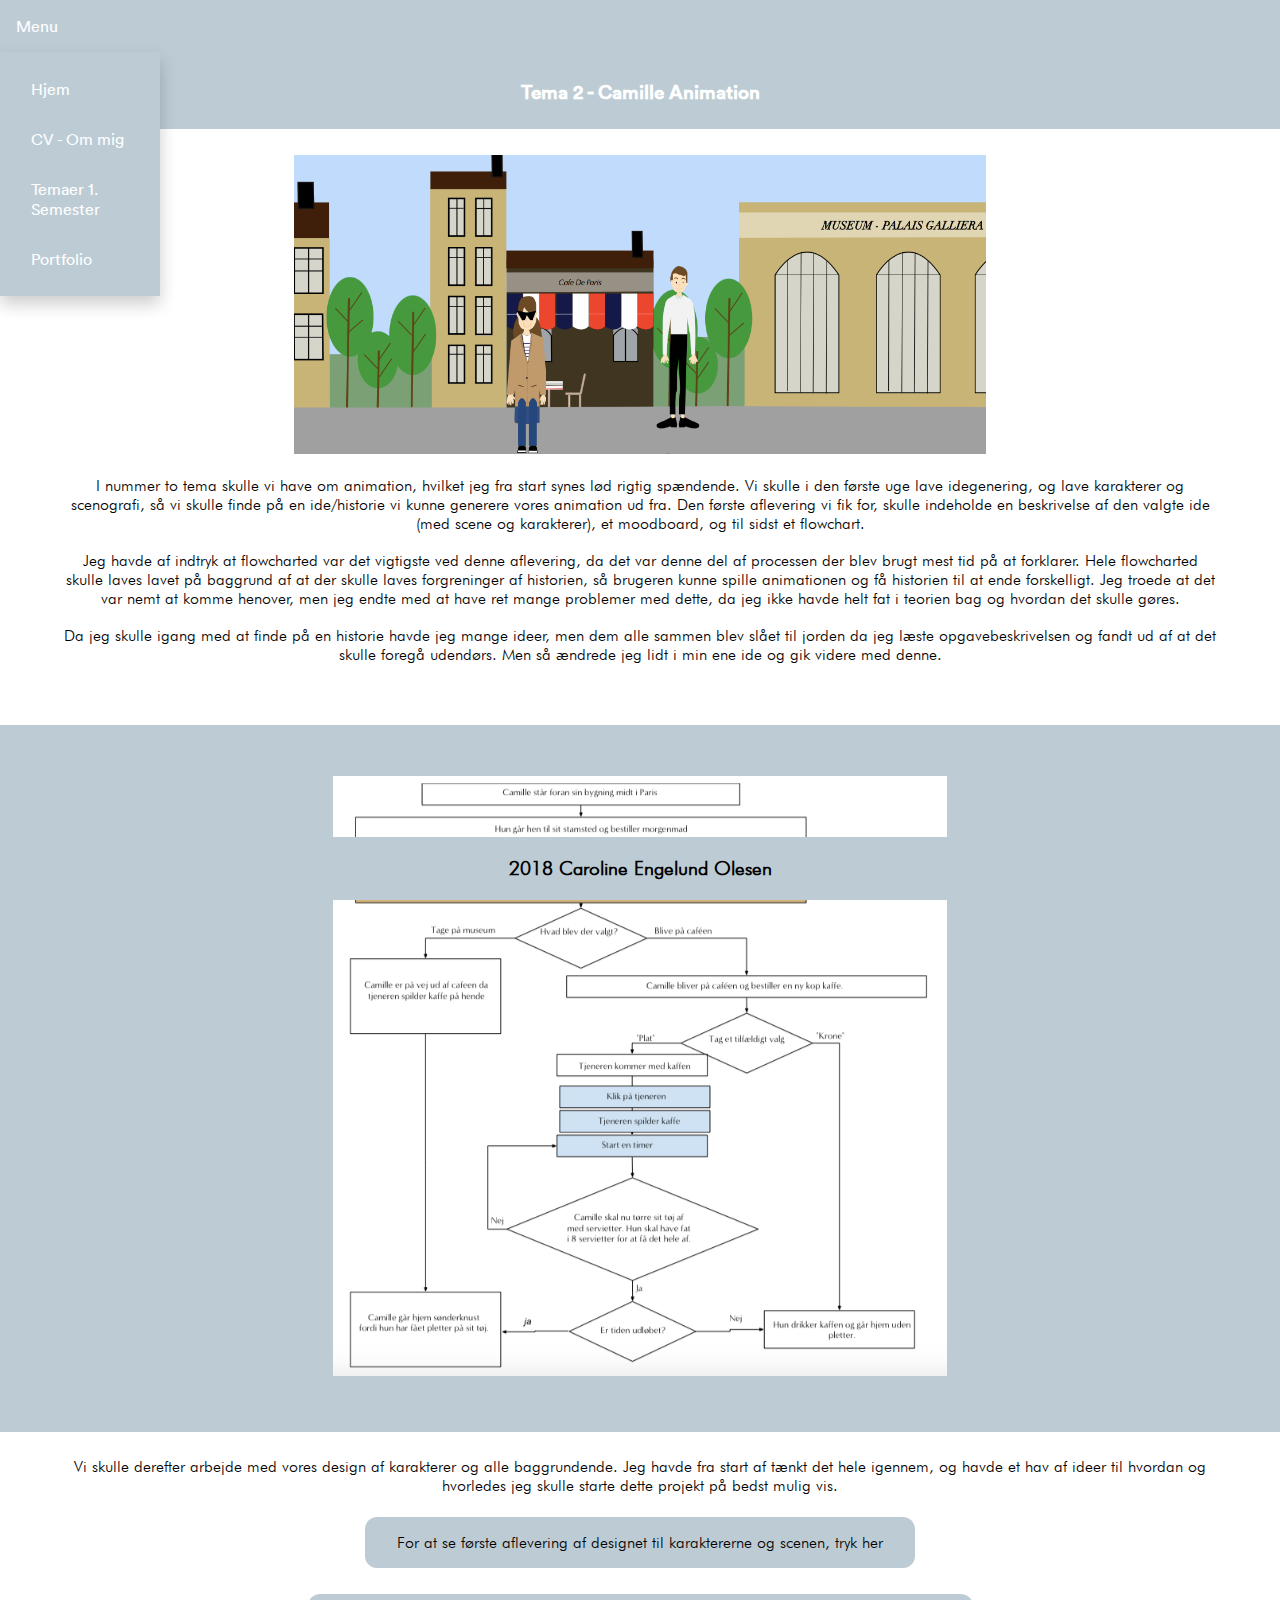
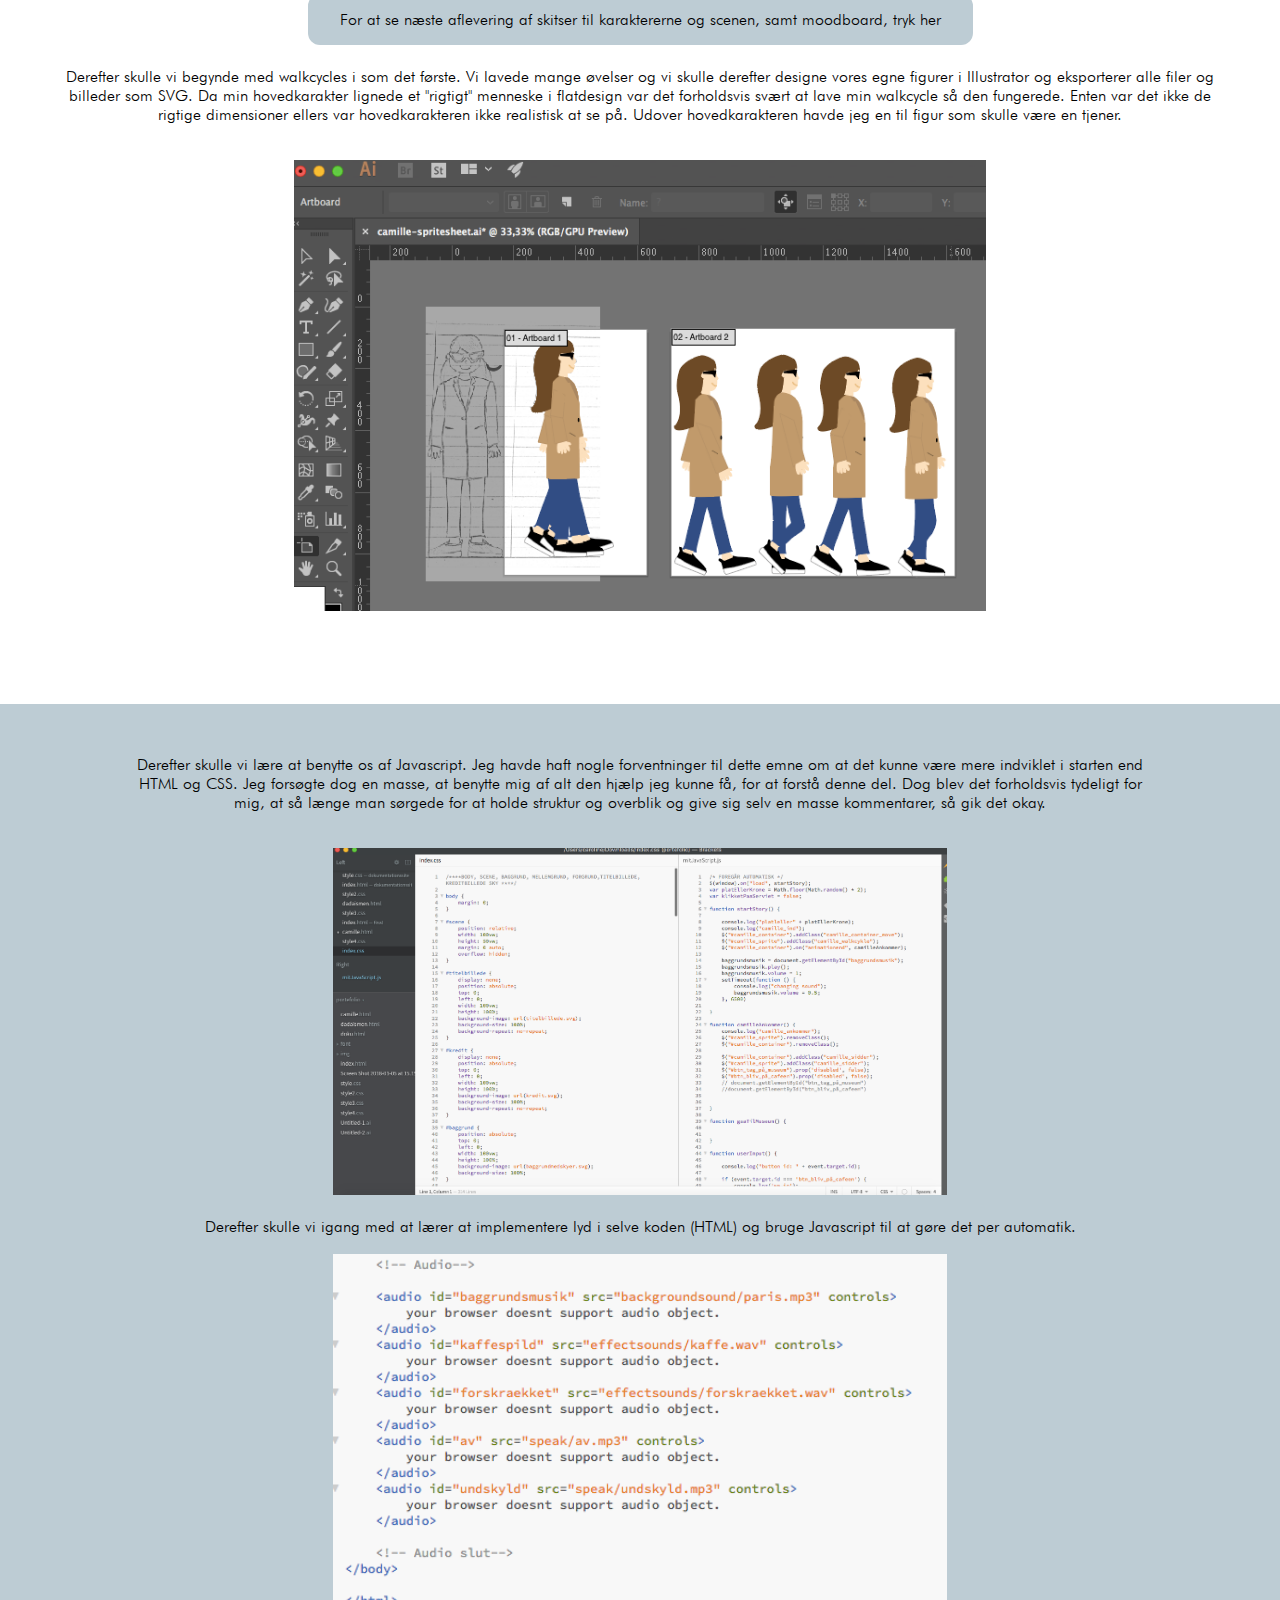
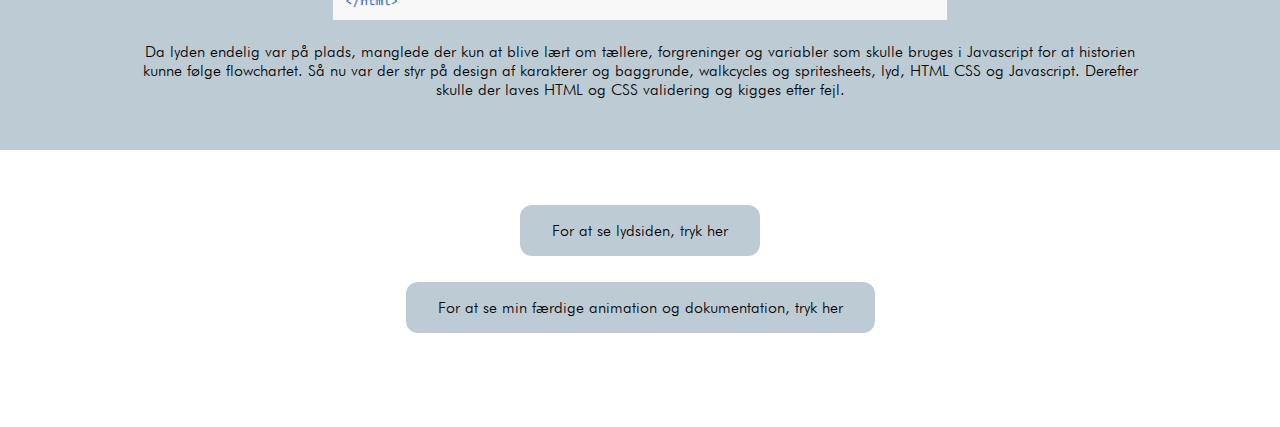
==== camille.html @ aad20b36 "." ====
<!DOCTYPE html>
<html lang="da">

<head>
    <meta charset="utf-8">
    <meta name="viewport" content="width=device-width, initial-scale=1.0">
    <title>Caroline Engelund Portfolio</title>
    <link rel="stylesheet" href="style4.css">
    <link rel="shortcut icon" type="image/x-icon" href="img/favicon.ico" />
</head>

<body>

    <div class="dropdown">
        <button class="dropbtn">Menu</button>
        <div class="dropdown-content">

            <a href="doku.html">Hjem</a>
            <a href="doku.html#a2">CV - Om mig</a>
            <a href="doku.html#a3">Temaer 1. Semester</a>
            <a href="index.html">Portfolio</a>

        </div>
    </div>

    <!-- ------------------  a1  -------------- -->
    <section id="a1">
        <div class="column">

            <h2>Tema 2 - Camille Animation</h2>
        </div>
    </section>

    <!-- ------------------  a2  -------------- -->
    <section id="a2">
        <div class="column">

            <img src="img/animation.png" alt="animation"><br><br>

            <p>I nummer to tema skulle vi have om animation, hvilket jeg fra start synes lød rigtig spændende. Vi skulle i den første uge lave idegenering, og lave karakterer og scenografi, så vi skulle finde på en ide/historie vi kunne generere vores animation ud fra. Den første aflevering vi fik for, skulle indeholde en beskrivelse af den valgte ide (med scene og karakterer), et moodboard, og til sidst et flowchart.</p><br>

            <p>Jeg havde af indtryk at flowcharted var det vigtigste ved denne aflevering, da det var denne del af processen der blev brugt mest tid på at forklarer. Hele flowcharted skulle laves lavet på baggrund af at der skulle laves forgreninger af historien, så brugeren kunne spille animationen og få historien til at ende forskelligt. Jeg troede at det var nemt at komme henover, men jeg endte med at have ret mange problemer med dette, da jeg ikke havde helt fat i teorien bag og hvordan det skulle gøres.</p><br>

            <p>Da jeg skulle igang med at finde på en historie havde jeg mange ideer, men dem alle sammen blev slået til jorden da jeg læste opgavebeskrivelsen og fandt ud af at det skulle foregå udendørs. Men så ændrede jeg lidt i min ene ide og gik videre med denne. </p>
            <br> <br>


        </div>
    </section>

    <!-- ------------------  a3  -------------- -->
    <section id="a3">
        <div class="column">


            <img src="img/flow.png" alt="flowchart">


        </div>
    </section>

    <!-- ------------------  a4  -------------- -->
    <section id="a4">
        <div class="column">

            <p>Vi skulle derefter arbejde med vores design af karakterer og alle baggrundende. Jeg havde fra start af tænkt det hele igennem, og havde et hav af ideer til hvordan og hvorledes jeg skulle starte dette projekt på bedst mulig vis. </p><br>

            <a href="http://carolineengelund.dk/kea/02-animation/02_01_01_Idegrundlag_carolineengelund.-RETTETVERSIONFLOWCHART.pdf" class="button" target="_blank">For at se første aflevering af designet til karaktererne og scenen, tryk her</a><br><br>

            <a href="http://carolineengelund.dk/kea/02-animation/02.01.02_Karakterdesign_carolineengelund.pdf" class="button" target="_blank">For at se næste aflevering af skitser til karaktererne og scenen, samt moodboard, tryk her</a><br><br>

            <p>Derefter skulle vi begynde med walkcycles i som det første. Vi lavede mange øvelser og vi skulle derefter designe vores egne figurer i Illustrator og eksporterer alle filer og billeder som SVG. Da min hovedkarakter lignede et "rigtigt" menneske i flatdesign var det forholdsvis svært at lave min walkcycle så den fungerede. Enten var det ikke de rigtige dimensioner ellers var hovedkarakteren ikke realistisk at se på. Udover hovedkarakteren havde jeg en til figur som skulle være en tjener.</p><br><br>

            <img src="img/walk.png" alt="walkcycle">
        </div>
    </section>

    <!-- ------------------  a5  -------------- -->

    <section id="a5">
        <div class="column">

            <p>Derefter skulle vi lære at benytte os af Javascript. Jeg havde haft nogle forventninger til dette emne om at det kunne være mere indviklet i starten end HTML og CSS. Jeg forsøgte dog en masse, at benytte mig af alt den hjælp jeg kunne få, for at forstå denne del. Dog blev det forholdsvis tydeligt for mig, at så længe man sørgede for at holde struktur og overblik og give sig selv en masse kommentarer, så gik det okay.</p><br><br>

            <img src="img/js.png" alt="javascript"><br><br>

            <p>Derefter skulle vi igang med at lærer at implementere lyd i selve koden (HTML) og bruge Javascript til at gøre det per automatik.</p><br>

            <img src="img/lyd.png" alt="lyd"><br><br>

            <p>Da lyden endelig var på plads, manglede der kun at blive lært om tællere, forgreninger og variabler som skulle bruges i Javascript for at historien kunne følge flowchartet. Så nu var der styr på design af karakterer og baggrunde, walkcycles og spritesheets, lyd, HTML CSS og Javascript. Derefter skulle der laves HTML og CSS validering og kigges efter fejl. </p>

        </div>
    </section>

    <!-- ------------------  a6  -------------- -->

    <section id="a6">
        <div class="column">

            <a href="http://carolineengelund.dk/kea/02-animation/02-03-01/index.html" class="button" target="_blank">For at se lydsiden, tryk her</a><br><br>

            <a href="http://carolineengelund.dk/kea/02-animation/02_03_04_Endelig_aflevering_carolineengelund.pdf" class="button" target="_blank">For at se min færdige animation og dokumentation, tryk her</a>


        </div>
    </section>

    <!-- ------------------  footer  -------------- -->

    <div class="footer">
        <p>2018 Caroline Engelund Olesen</p>
    </div>


</body>

</html>
---- style4.css ----
* {
    margin: 0vw;
    padding: 0vw;
    box-sizing: border-box;
}

section {
    margin: 0;
}

body {
    background-color: #bdccd4;
}

/*-----------------  font  -------------*/

@font-face {
    font-family: 'lineto-circular-pro-book';
    src: url(font/lineto-circular-pro-book.ttf);
}

@font-face {
    font-family: 'EngraversGothicBT';
    src: url(font/EngraversGothicBT.ttf);
}

@font-face {
    font-family: 'FutuLt';
    src: url(font/FutuLt.ttf);
}

@font-face {
    font-family: 'lineto-circular-pro-medium';
    src: url(font/lineto-circular-pro-medium.ttf);
}


h1 {
    font-family: 'lineto-circular-pro-book';
    font-size: 2.5em;
}

h2 {
    font-family: 'lineto-circular-pro-medium';
    color: #ffffff;
    font-size: 1.2em;


}

p {
    font-family: 'FutuLt';
    color: #000000;
    font-size: 1.0em;
    text-align: center
}

a {
    font-family: 'FutuLt';
    color: #000000;
    font-size: 1.5em;
}

li {
    font-family: 'FutuLt';
    color: #000000;
    font-size: 1em;
    margin: 5px;
    align-content: center;

}

ul {
    font-family: 'FutuLt';
    color: #ffffff;
    font-size: 1em;
    align-content: center;
    text-align: center;
    list-style-position: inside;
}

/*----------------  parent  ------------*/

.sectionwrapper {
    display: flex;
    flex-wrap: wrap;
    justify-content: center;
    width: 100%;

}

.column_content {
    display: flex;
    flex-wrap: wrap;
    flex-direction: column;
}

.column_content a {
    font-size: 1em;
}

/*-----------------  child  -------------*/

.column {
    flex-basis: 100px;
    flex-grow: 1;
    padding: 2vw;
    width: 100%
}

.column_wide {
    flex-basis: 100px;
    flex-grow: 2;
}

.img {
    flex-basis: 10px;
    flex-grow: 1;
}

.txt {
    flex-basis: 10px;
    flex-grow: 1;
}

.column a {
    font-size: 1em;
}

/*------------------  menu  --------------*/

/* Dropdown Button */

.dropbtn {
    background-color: #bdccd4;
    color: #ffffff;
    padding: 16px;
    font-size: 16px;
    border: none;
    cursor: pointer;
    font-family: 'lineto-circular-pro-book';
}

/* Dropdown button on hover & focus */

.dropdown-content a:hover,
.dropdown-content a:focus {
    color: #bdccd4;
    background-color: #ffffff;
}

/* The container <div> - needed to position the dropdown content */

.dropdown {
    position: relative;
    display: inline-block;
}

.dropdown-content {
    display: none;
    position: absolute;
    background-color: #bdccd4;
    min-width: 160px;
    box-shadow: 0px 8px 16px 0px rgba(0, 0, 0, 0.2);
    padding: 12px 16px;
    z-index: 1;
}

.dropdown-content a {
    color: #ffffff;
    padding: 15px 15px;
    text-decoration: none;
    display: block;
    font-family: 'lineto-circular-pro-book';
    color: #ffffff;
    font-size: 16px;

}

.dropdown:hover .dropdown-content {
    display: block;
}



/*------------------  a1  --------------*/

#a1 {
    background-color: #bdccd4;

}


#a1 .column {
    text-align: center;
    padding: 2vw 5vw 2vw 5vw;
}

#a1 img {
    width: 100%;
}


/*------------------  a2  --------------*/

#a2 {
    background-color: #ffffff;


}


#a2 .column {
    text-align: center;
    padding: 2vw 5vw 2vw 5vw;
}


#a2 img {
    width: 60%;
}

/*------------------  a3  --------------*/

#a3 {
    background-color: #bdccd4;
    padding-bottom: 20vw;
    padding: 2vw 5vw 2vw 5vw;

}


#a3 .column {
    text-align: center;
    padding: 2vw 5vw 2vw 5vw;
    padding-bottom: 2vw;


}

#a3 .p {
    font-family: 'FutuLt';
    color: #ffffff;
    font-size: 1.0em;
    text-align: center
}


/* Clear floats after the columns */

#a3 .row:after {
    content: "";
    display: table;
    clear: both;
}



#a3 .botton {
    background-color: #bdccd4;
    border: none;
    border-color: #ffffff;
    border-radius: 12px;
    color: black;
    padding: 16px 32px;
    text-align: center;
    text-decoration: none;
    display: inline-block;
    font-size: 16px;
    margin: 4px 2px;
    -webkit-transition-duration: 0.4s;
    /* Safari */
    transition-duration: 0.4s;
    cursor: pointer;
    align-content: center;
}

#a3 .button:hover {
    background-color: #ffffff;
    color: #bdccd4;
}


#a3 img {
    width: 60%;
}

/*------------------  a4  --------------*/

#a4 {
    background-color: #ffffff;
    padding-bottom: 5vw;

}


#a4 .column {
    text-align: center;
    padding: 2vw 5vw 2vw 5vw;

}

#a4 img {
    width: 60%;
}


/*------------------  a5  --------------*/

#a5 {
    background-color: #bdccd4;
    padding-bottom: 5vw;
    text-align: center;
    padding: 2vw 5vw 2vw 5vw;
}


#a5 .column {
    text-align: center;
    padding: 2vw 5vw 2vw 5vw;
}

#a5 img {
    width: 60%;

}

/*------------------  a6  --------------*/

#a6 {
    background-color: #ffffff;
    padding-bottom: 10vw;
    text-align: center;
    padding: 2vw 5vw 2vw 5vw;

}


#a6 .column {
    text-align: center;
    padding: 2vw 5vw 2vw 5vw;
    padding-bottom: 5vw;
}

#a4 img {
    width: 60%;

}

/*------------------  button  --------------*/

.button {
    background-color: #bdccd4;
    border: none;
    border-radius: 12px;
    color: black;
    padding: 16px 32px;
    text-align: center;
    text-decoration: none;
    display: inline-block;
    font-size: 16px;
    margin: 4px 2px;
    -webkit-transition-duration: 0.4s;
    /* Safari */
    transition-duration: 0.4s;
    cursor: pointer;
    align-content: center;
}

.button:hover {
    background-color: #ffffff;
    color: #bdccd4;
}


/*------------------  logo  --------------*/

.logo {
    width: 5px;
}

/*------------------  footer  --------------*/

.footer {
    position: fixed;
    left: 0;
    bottom: 0;
    width: 100%;
    background-color: #bdccd4;
    color: white;
    font-weight: 900;
    font-family: 'lineto-circular-pro-medium';
    color: #ffffff;
    font-size: 1.2em;
    background-color: #bdccd4;
    padding: 20px;
    text-align: center;
}
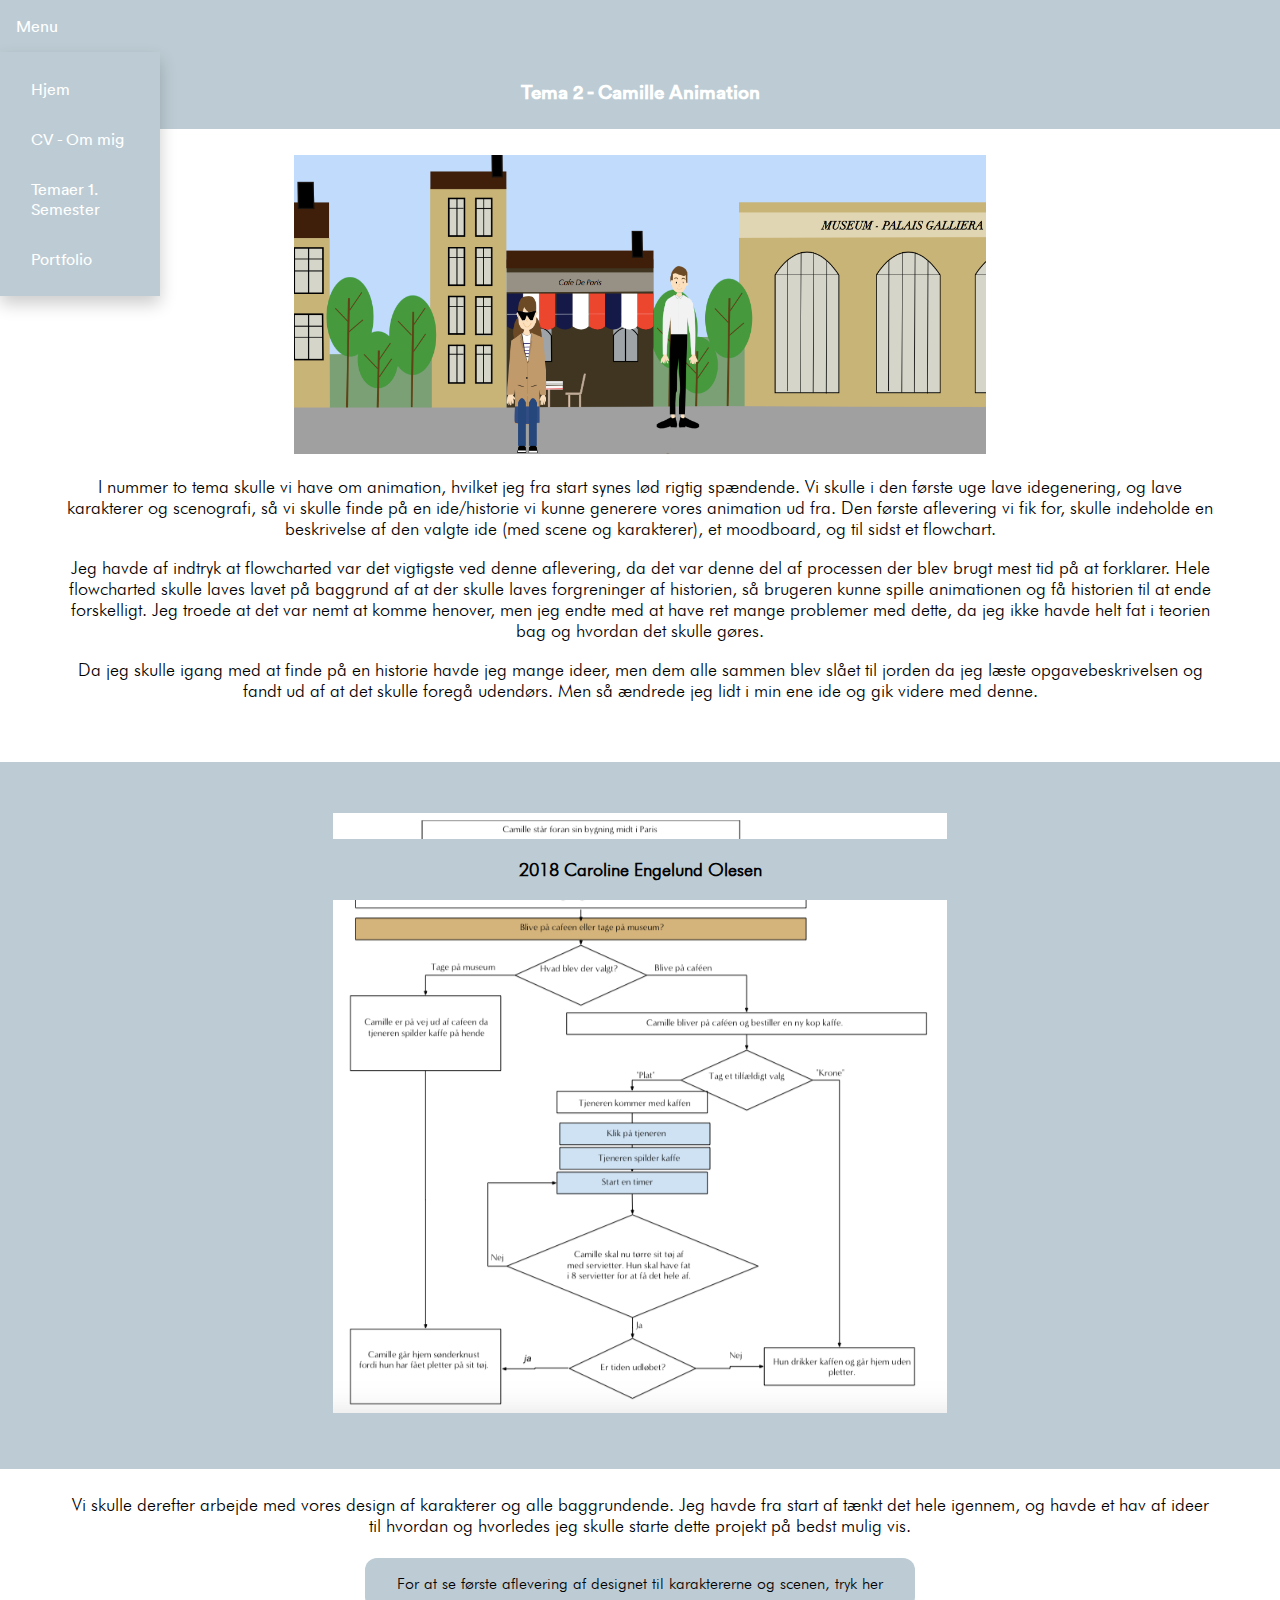
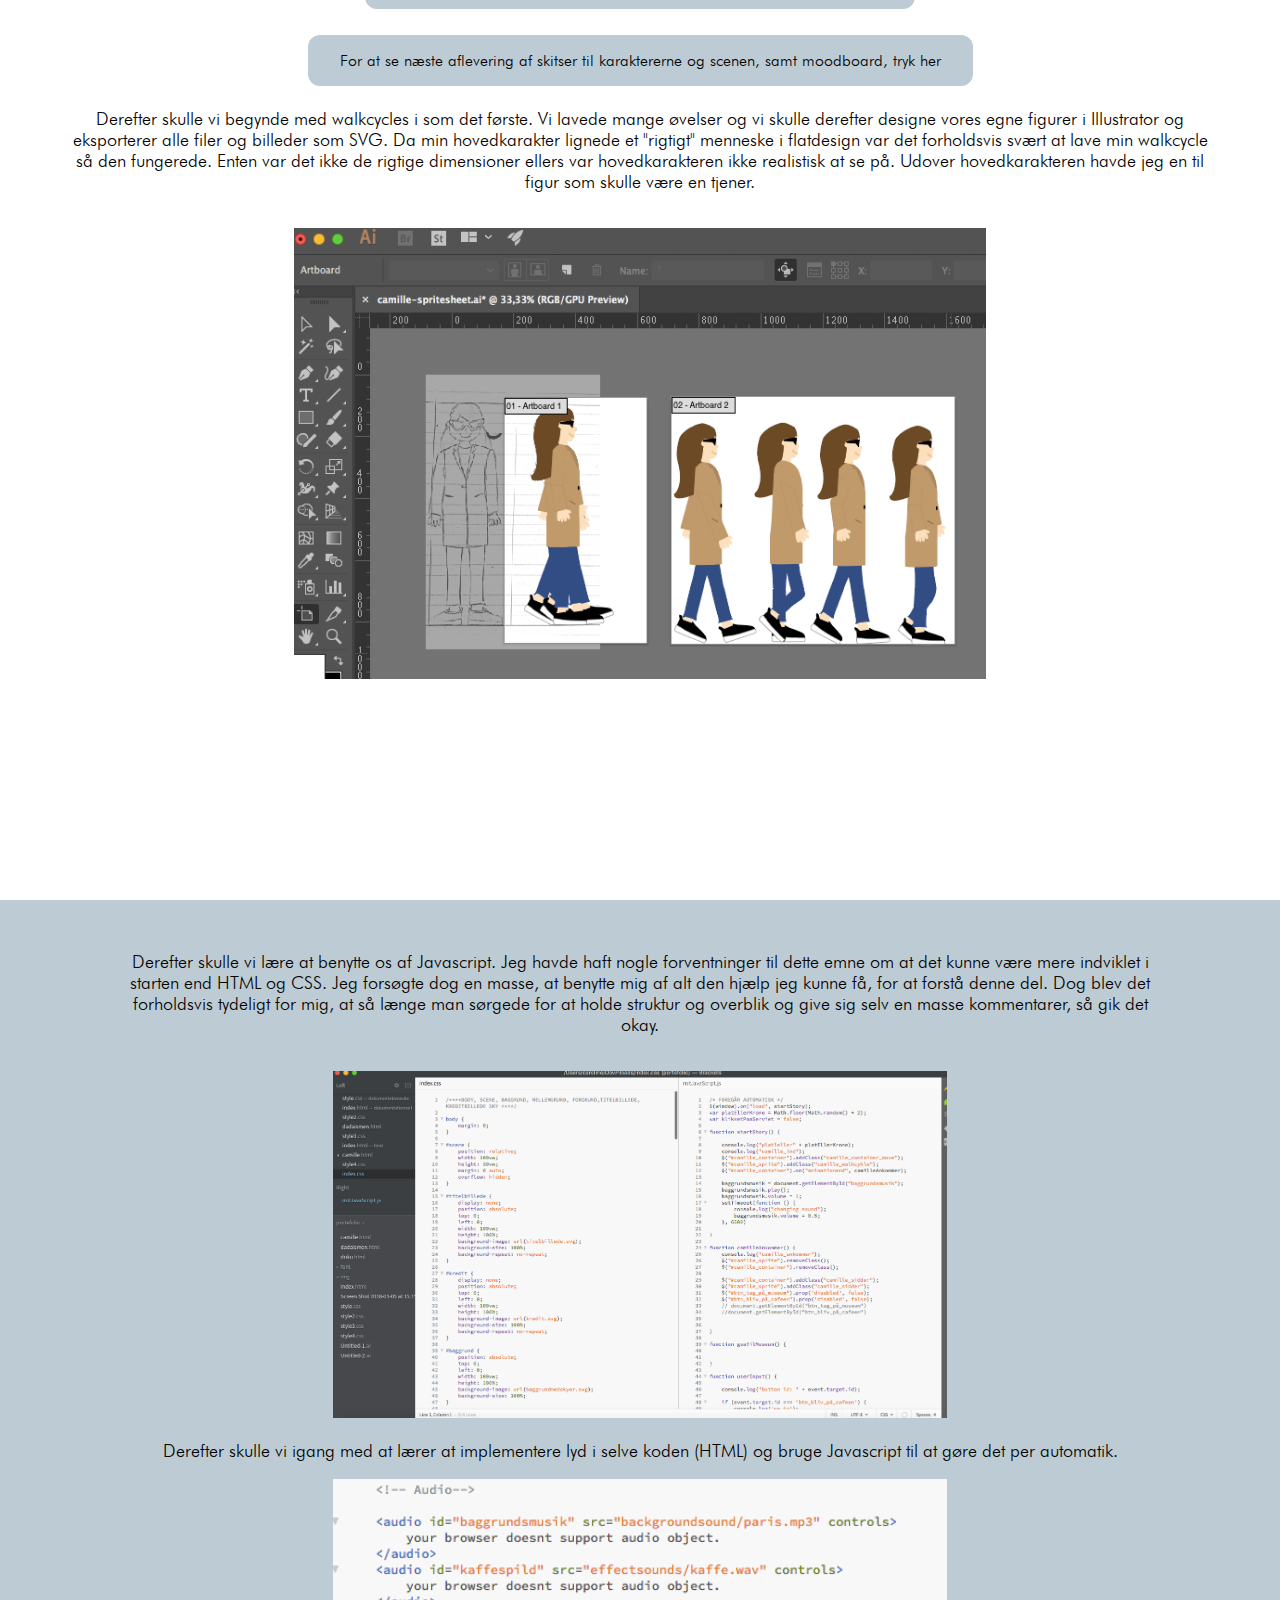
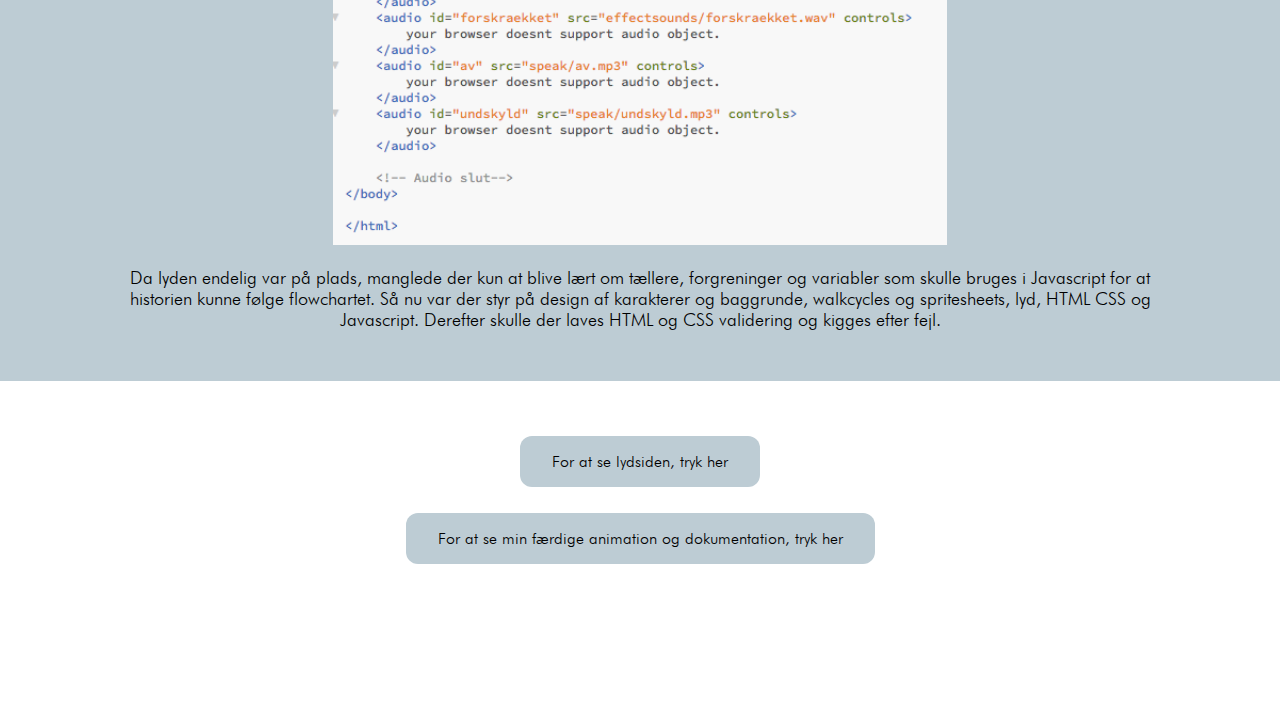
==== commit 88a78093: "responsive diverse ting" ====
--- a/camille.html
+++ b/camille.html
@@ -100,7 +100,7 @@
 
             <a href="http://carolineengelund.dk/kea/02-animation/02-03-01/index.html" class="button" target="_blank">For at se lydsiden, tryk her</a><br><br>
 
-            <a href="http://carolineengelund.dk/kea/02-animation/02_03_04_Endelig_aflevering_carolineengelund.pdf" class="button" target="_blank">For at se min færdige animation og dokumentation, tryk her</a>
+            <a href="http://carolineengelund.dk/kea/02-animation/02_03_04_Endelig_aflevering_carolineengelund.pdf" class="button" target="_blank">For at se min færdige animation og dokumentation, tryk her</a><br><br><br><br>
 
 
         </div>
--- a/style4.css
+++ b/style4.css
@@ -51,20 +51,20 @@
 p {
     font-family: 'FutuLt';
     color: #000000;
-    font-size: 1.0em;
+    font-size: 18px;
     text-align: center
 }
 
 a {
     font-family: 'FutuLt';
     color: #000000;
-    font-size: 1.5em;
+    font-size: 18px;
 }
 
 li {
     font-family: 'FutuLt';
     color: #000000;
-    font-size: 1em;
+    font-size: 18px;
     margin: 5px;
     align-content: center;
 
@@ -73,7 +73,7 @@
 ul {
     font-family: 'FutuLt';
     color: #ffffff;
-    font-size: 1em;
+    font-size: 18px;
     align-content: center;
     text-align: center;
     list-style-position: inside;
@@ -289,7 +289,7 @@
 
 #a4 {
     background-color: #ffffff;
-    padding-bottom: 5vw;
+    padding-bottom: 15vw;
 
 }
 
@@ -358,7 +358,7 @@
     text-align: center;
     text-decoration: none;
     display: inline-block;
-    font-size: 16px;
+    font-size: 18px;
     margin: 4px 2px;
     -webkit-transition-duration: 0.4s;
     /* Safari */
@@ -379,6 +379,26 @@
     width: 5px;
 }
 
+/*------------------  video  --------------*/
+
+.video-container {
+    position: relative;
+    padding-bottom: 56.25%;
+    padding-top: 30px;
+    height: 0;
+    overflow: hidden;
+}
+
+.video-container iframe,
+.video-container object,
+.video-container embed {
+    position: absolute;
+    top: 0;
+    left: 0;
+    width: 100%;
+    height: 100%;
+}
+
 /*------------------  footer  --------------*/
 
 .footer {
@@ -391,7 +411,7 @@
     font-weight: 900;
     font-family: 'lineto-circular-pro-medium';
     color: #ffffff;
-    font-size: 1.2em;
+    font-size: 18px;
     background-color: #bdccd4;
     padding: 20px;
     text-align: center;
